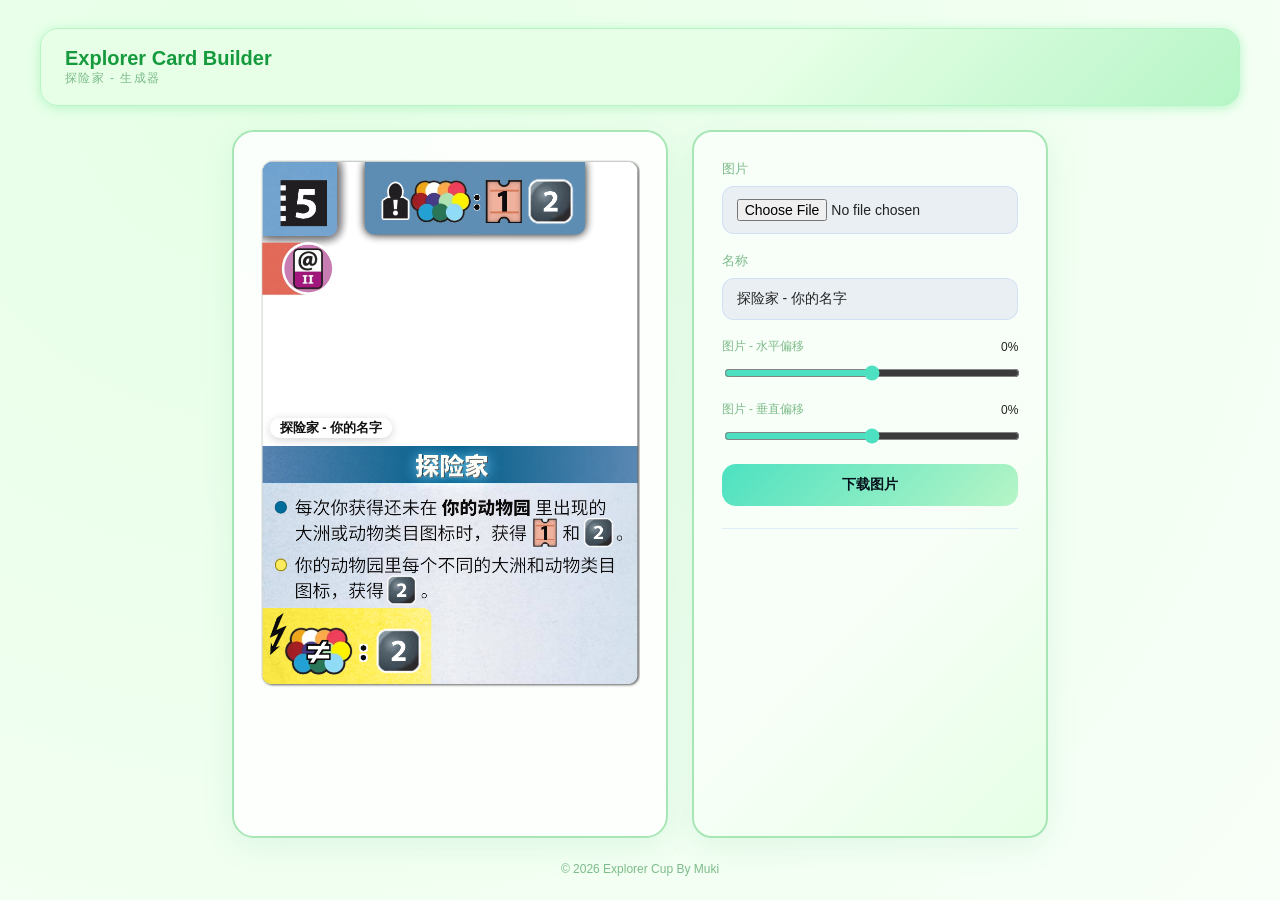
==== Explorer/index.html @ e07fa5c6 "Add" ====
<!DOCTYPE html>
<html lang="zh-CN">
  <head>
    <meta charset="UTF-8" />
    <meta http-equiv="Cache-Control" content="no-store, no-cache, must-revalidate" />
    <meta http-equiv="Pragma" content="no-cache" />
    <meta http-equiv="Expires" content="0" />
    <meta name="viewport" content="width=device-width, initial-scale=1.0" />
    <title>Explorer Card Builder</title>
    <link rel="stylesheet" href="myriadpro-font.css">
    <link rel="stylesheet" href="styles.css" />
  </head>
  <body>
    <div class="page">
      <header class="topbar">
        <div class="brand">
          <div>
            <div class="brand__title">Explorer Card Builder</div>
            <div class="brand__subtitle">探险家 - 生成器</div>
          </div>
        </div>
      </header>

      <main class="layout">
        <section class="preview">
          <div class="card">
            <img class="layer layer--bottom" src="img/explorer_buttom.png" alt="bottom" />
            <div class="layer layer--image-wrap">
              <img class="layer--image" src="" alt="user" />
            </div>
            <div class="layer layer--text" id="cardText"></div>
            <img class="layer layer--top" src="img/explorer_top.png" alt="top" />
          </div>
        </section>

        <section class="editor">
          <div class="panel">
            <label class="field">
              <span>图片</span>
              <input id="imageInput" type="file" accept="image/*" />
            </label>

            <label class="field">
              <span>名称</span>
              <input id="idInput" type="text" placeholder="探险家名称" maxlength="20" />
            </label>

            <label class="field">
              <div class="field__row">
                <span>图片 - 水平偏移</span>
                <span class="field__value" id="offsetXValue">0%</span>
              </div>
              <input id="offsetX" type="range" min="-100" max="100" step="1" value="0" />
            </label>

            <label class="field">
              <div class="field__row">
                <span>图片 - 垂直偏移</span>
                <span class="field__value" id="offsetYValue">0%</span>
              </div>
              <input id="offsetY" type="range" min="-100" max="100" step="1" value="0" />
            </label>

            <button id="downloadBtn" class="primary">下载图片</button>

            <div class="divider"></div>

          </div>
        </section>
      </main>

      <footer class="footer">© 2026 Explorer Cup By Muki</footer>
    </div>

    <canvas id="exportCanvas" width="745" height="1040" class="hidden"></canvas>
    <script src="dom2img.js"></script>
    <script src="domtoimage-helper.js"></script>
    <script src="script.js"></script>
  </body>
</html>
---- Explorer/myriadpro-font.css ----
@font-face {
  font-family: 'Myriad Pro Bold';
  src: url('./font/MyriadPro-Bold.woff') format('woff');
  font-weight: bold;
  font-style: normal;
}
---- Explorer/styles.css ----
.layer--text {
  font-family: 'Myriad Pro Bold', 'Noto Sans SC Black', 'Noto Sans SC', 'PingFang SC', 'Segoe UI', sans-serif;
}

:root {
  color-scheme: light;
  --bg: #f8fff8;
  --panel: rgba(255, 255, 255, 0.85);
  --panel-border: rgba(60, 180, 120, 0.18);
  --text: #222;
  --muted: #7dbb8a;
  --accent: #4de1c1;
  --accent-2: #b6f5c6;
  --shadow: 0 8px 32px rgba(60, 180, 120, 0.10);
  --card-ratio: 745 / 1040;
  --text-x: 50%;
  --text-y: 82%;
  --img-pos-x: 50%;
  --img-pos-y: 50%;
}

* {
  box-sizing: border-box;
  font-family: "Inter", "Segoe UI", "PingFang SC", sans-serif;
}

body {
  margin: 0;
  background: radial-gradient(circle at 20% 10%, #e6ffe6 0%, #f8fff8 100%);
  color: var(--text);
}

.page {
  min-height: 100vh;
  display: flex;
  flex-direction: column;
  padding: 28px 40px 24px;
  gap: 24px;
}

.topbar {
  display: flex;
  justify-content: space-between;
  align-items: center;
    padding: 18px 24px;
    border-radius: 18px;
    background: linear-gradient(135deg, #e6ffe6 60%, #b6f5c6 100%);
    border: 1px solid #b6f5c6;
    box-shadow: 0 2px 12px #b6f5c6;
}

.brand {
  display: flex;
  align-items: center;
  gap: 14px;
}

.brand__logo {
  width: 44px;
  height: 44px;
  border-radius: 12px;
  background: linear-gradient(135deg, var(--accent), var(--accent-2));
  box-shadow: 0 8px 20px rgba(77, 225, 193, 0.35);
}

.brand__title {
  font-size: 20px;
  font-weight: 600;
  color: #159b3d
}

.brand__subtitle {
  font-size: 12px;
  color: var(--muted);
  letter-spacing: 0.12em;
  text-transform: uppercase;
}

.date {
  font-size: 13px;
  color: var(--muted);
}

.layout {
  display: grid;
  grid-template-columns: minmax(280px, 1.1fr) minmax(320px, 0.9fr);
  gap: 24px;
  flex: 1;
  max-width: 900px;
  margin-left: auto;
  margin-right: auto;
}

.preview {
  display: flex;
  flex-direction: column;
  align-items: center;
  gap: 16px;
  padding: 26px;
  border-radius: 22px;
  background: var(--panel);
  border: 2px solid #a7e6b5;
  box-shadow: var(--shadow);
}

.card {
  position: relative;
  width: min(44vw, 380px);
  aspect-ratio: var(--card-ratio);
  overflow: hidden;
}

.layer {
  position: absolute;
  inset: 0;
  width: 100%;
  height: 100%;
  object-fit: cover;
}

.layer--image-wrap {
  position: absolute;
  inset: 0;
  width: 100%;
  height: 100%;
  -webkit-mask-image: url("img/explorer_buttom.png");
  -webkit-mask-size: cover;
  -webkit-mask-position: center;
  -webkit-mask-repeat: no-repeat;
  -webkit-mask-mode: luminance;
  mask-image: url("img/explorer_buttom.png");
  mask-size: cover;
  mask-position: center;
  mask-repeat: no-repeat;
  mask-mode: luminance;
}

.layer--image {
  opacity: 0;
  transition: opacity 0.3s ease;
  position: absolute;
  inset: 0;
  width: 100%;
  height: 62.5%;
  object-fit:cover;
  object-position: var(--img-pos-x) var(--img-pos-y);
}

.layer--text {
  display: flex;
  align-items: center;
  justify-content: flex-start;
  position: absolute;
  left: 10px;
  top: 260px;
  transform: none;
  min-width: 40px;
  width: max-content;
  max-width: 90%;
  height: 20px;
  padding: 0 10px;
  text-align: left;
  font-size: 25px;
  color: #111;
  background: #ffffffcc;
  border-radius: 20px;
  box-shadow: 0 2px 10px rgba(0,0,0,0.18);
  font-weight: 900;
  pointer-events: none;
  box-sizing: border-box;
  font-family: 'Myriad Pro Bold', 'Noto Sans SC Black', 'Noto Sans SC', 'PingFang SC', 'Segoe UI', sans-serif;
}

.layer--text:lang(zh),
.layer--text:lang(zh-CN),
.layer--text:lang(zh-Hans) {
  font-family: 'Noto Sans SC Black', 'Noto Sans SC', 'PingFang SC', 'Segoe UI', sans-serif;
}

.layer--text:lang(en) {
  font-family: 'Myriad Pro Bold', 'Segoe UI', sans-serif;
}

.hint {
  font-size: 12px;
  color: var(--muted);
}

.editor {
  display: flex;
  align-items: stretch;
  background: linear-gradient(135deg, #f8fff8 60%, #e6ffe6 100%);
  border-radius: 20px;
}

.panel {
  flex: 1;
  padding: 28px;
  border-radius: 20px;
  box-shadow: var(--shadow);
  border: 2px solid #a7e6b5;
}

.panel h2 {
  margin-top: 0;
  margin-bottom: 8px;
  font-size: 22px;
}

.muted {
  margin-top: 0;
  margin-bottom: 24px;
  color: var(--muted);
  font-size: 13px;
}

.field {
  display: flex;
  flex-direction: column;
  gap: 8px;
  margin-bottom: 18px;
  font-size: 13px;
  color: var(--muted);
}

.field input[type="file"],
.field input[type="text"] {
  padding: 12px 14px;
  border-radius: 12px;
  border: 1px solid rgba(120, 164, 255, 0.2);
  background: rgba(223, 229, 238, 0.6);
  color: var(--text);
  font-size: 14px;
}

.field input[type="range"] {
  width: 100%;
  accent-color: var(--accent);
}

.field__row {
  display: flex;
  align-items: center;
  justify-content: space-between;
  gap: 12px;
  font-size: 12px;
}

.field__value {
  color: var(--text);
  min-width: 40px;
  text-align: right;
}

.primary {
  width: 100%;
  padding: 12px 16px;
  border-radius: 14px;
  border: none;
  background: linear-gradient(135deg, var(--accent), var(--accent-2));
  color: #06121b;
  font-size: 14px;
  font-weight: 700;
  cursor: pointer;
  transition: transform 0.2s ease, box-shadow 0.2s ease;
}

.primary:hover {
  transform: translateY(-1px);
  box-shadow: 0 12px 20px rgba(184, 219, 212, 0.3);
}

.divider {
  height: 1px;
  background: rgba(120, 164, 255, 0.2);
  margin: 22px 0;
}


.footer {
  text-align: center;
  color: var(--muted);
  font-size: 12px;
}

.hidden {
  display: none;
}

@media (max-width: 980px) {
  .layout {
    grid-template-columns: 1fr;
  }

  .card {
    width: min(70vw, 420px);
  }
}
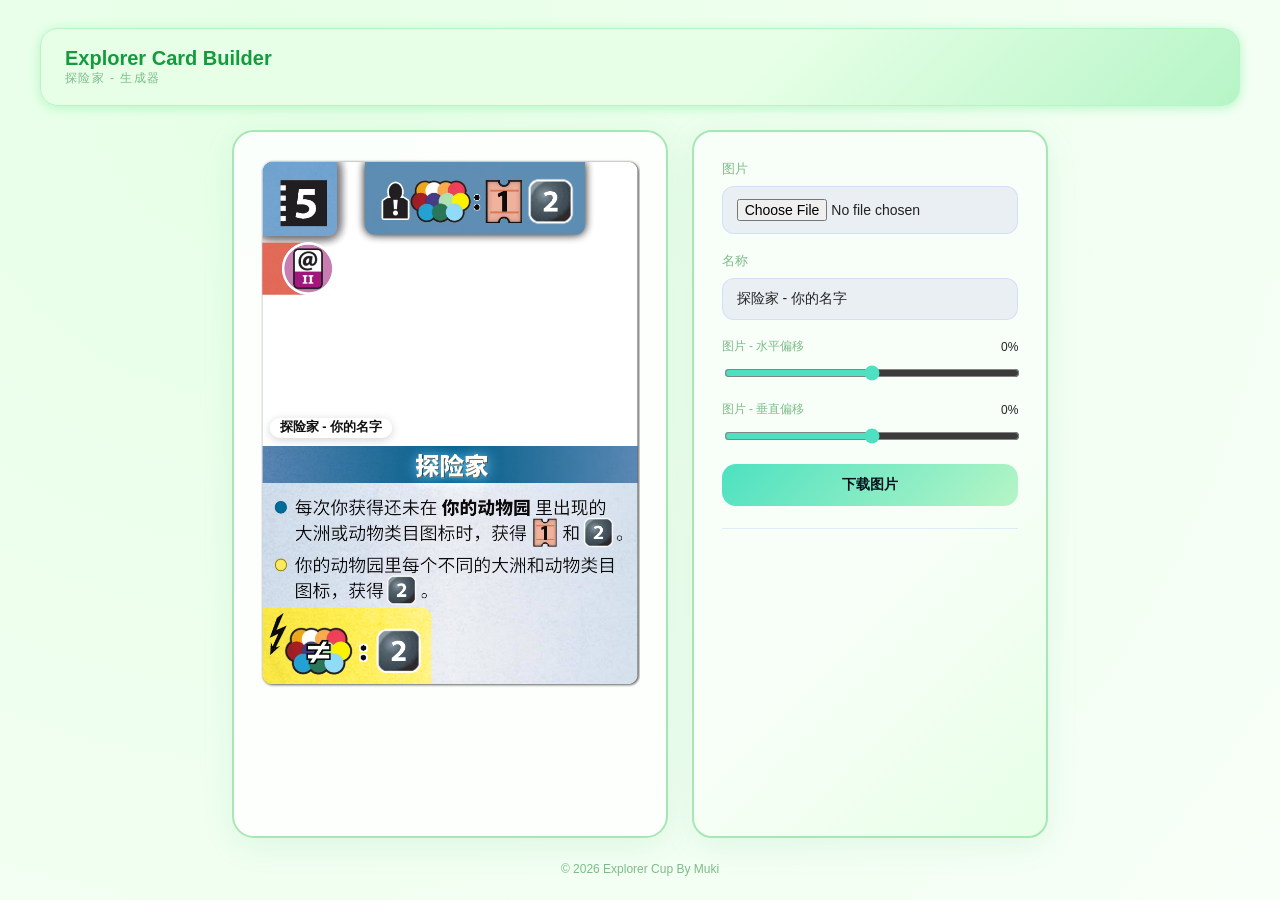
==== commit 3ef549a2: "Update index.html" ====
--- a/Explorer/index.html
+++ b/Explorer/index.html
@@ -6,7 +6,7 @@
     <meta http-equiv="Pragma" content="no-cache" />
     <meta http-equiv="Expires" content="0" />
     <meta name="viewport" content="width=device-width, initial-scale=1.0" />
-    <title>Explorer Card Builder</title>
+    <title>制作你的探险家卡牌！</title>
     <link rel="stylesheet" href="myriadpro-font.css">
     <link rel="stylesheet" href="styles.css" />
   </head>
--- a/Explorer/styles.css
+++ b/Explorer/styles.css
@@ -151,8 +151,8 @@
   align-items: center;
   justify-content: flex-start;
   position: absolute;
-  left: 10px;
-  top: 260px;
+  left: 2.63%; /* 10/380 ≈ 2.63% */
+  top: 49%;   /* 260/530.47 ≈ 49% */
   transform: none;
   min-width: 40px;
   width: max-content;
